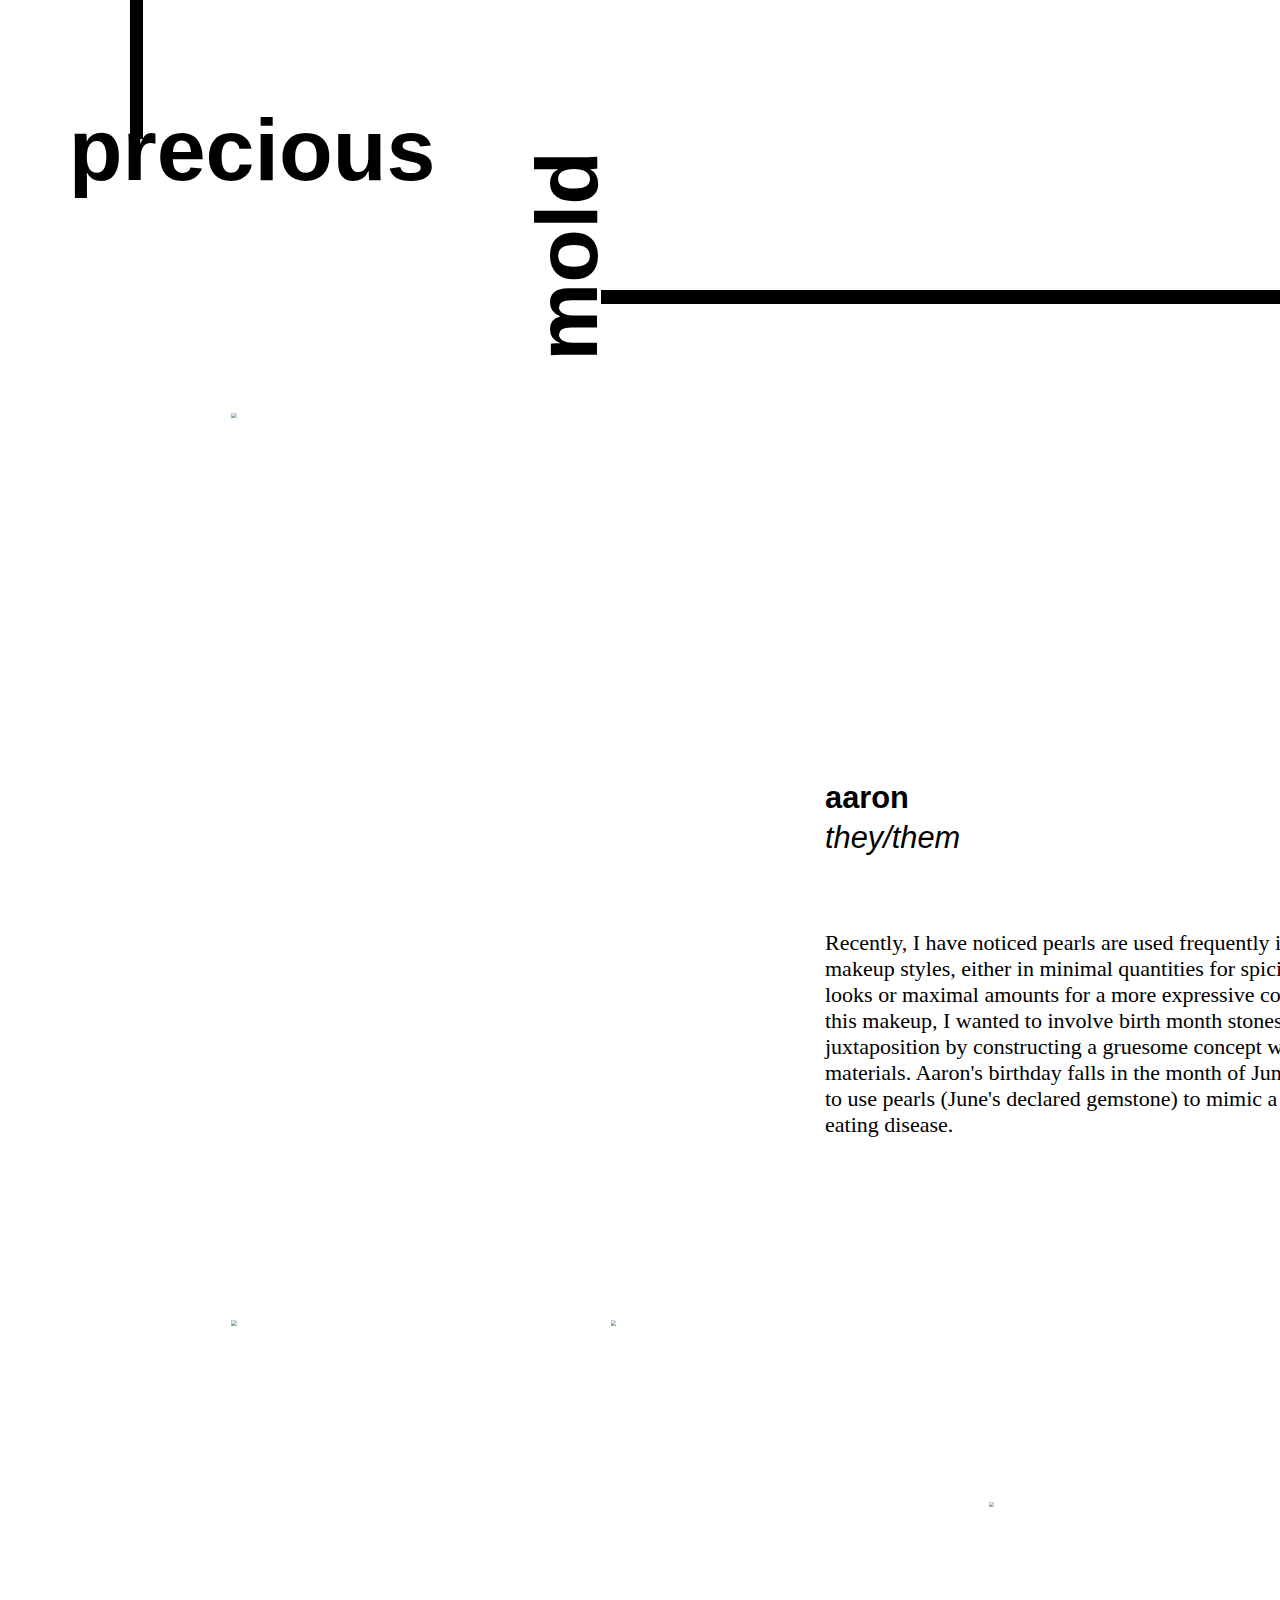
==== aaron.html @ 20e6cfc2 "Add files via upload" ====
<!DOCTYPE html>
<html>
	<head>
		<link rel="stylesheet" href="jaidyn.css">
	</head>

	<body>


		<div class="paragraph">
			<img src="file:///Users/obiomaogbonna/Desktop/final/aaron.JPG" id="image1">	
			<h1 id="prescious">precious<h1>
			<h2 id="mold">mold</h2>
			<div class="text">
				<h3>aaron </h3>
				<h4>they/them</h4>

				<p>
			     Recently, I have noticed pearls are used frequently in various makeup styles, either in minimal quantities for spicing up simple looks or maximal amounts for a more expressive composition. For this makeup, I wanted to involve birth month stones and create a juxtaposition by constructing a gruesome concept with beautiful materials. Aaron's birthday falls in the month of June, so I decided to use pearls (June's declared gemstone) to mimic a moldy flesh-eating disease.
				</p>
			</div>
		</div>

		<div id="vertical-line2"></div>
		<div id="horizontal-line2"></div>

	<img src="file:///Users/obiomaogbonna/Desktop/final/aaron1.JPG" class="image2">
	<img src="file:///Users/obiomaogbonna/Desktop/final/aaron2.JPG" class="image3">
	<img src="file:///Users/obiomaogbonna/Desktop/final/aaron3.JPG" class="image4">
	<img src="file:///Users/obiomaogbonna/Desktop/final/aaron4.JPG" class="image5">
	<img src="file:///Users/obiomaogbonna/Desktop/final/aaron5.JPG" class="image6">
	<img src="file:///Users/obiomaogbonna/Desktop/final/aaron6.JPG" class="image7">
	<img src="file:///Users/obiomaogbonna/Desktop/final/aaron7.JPG" class="image8">
	<img src="file:///Users/obiomaogbonna/Desktop/final/aaron8.JPG" class="image9">
	<img src="file:///Users/obiomaogbonna/Desktop/final/aaron9.JPG" class="image10">
	<img src="file:///Users/obiomaogbonna/Desktop/final/aaron10.JPG" class="image11">
	<img src="file:///Users/obiomaogbonna/Desktop/final/aaron13.JPG" class="image12">
	
	

	</body>
</html>
---- jaidyn.css ----
body {

    padding: 0px;
}


html {
	zoom: 33%;
}

.paragraph {
 	width: 600px;
 	height: 900px;
}

.text{
	position: absolute;
	width: 2500px;
	top: 2300px;
	left: 2500px;
}

.paragraph img{
	width: 100%;
	height: 100%;
	object-fit: cover;
}

#iridescent{
	position:absolute;
	padding-top: 100px;
	padding-left: 200px;
    font-family: "Inter", sans-serif;
    font-size: 200pt;
    font-weight: bold;
}

#tears{
	padding-top: 400px;
	position: absolute;
	left: 1255px;
	top: 350px;
	padding-left: 0px;
    font-family: "Inter", sans-serif;
    font-size: 200pt;
    font-weight: bold;
    transform: rotate(180deg);	

}

#prescious{
	position:absolute;
	padding-top: 100px;
	padding-left: 200px;
    font-family: "Inter", sans-serif;
    font-size: 200pt;
    font-weight: bold;
}

#mold{
	padding-top: 400px;
	position: absolute;
	left: 1200px;
	top: 200px;
	padding-left: 0px;
    font-family: "Inter", sans-serif;
    font-size: 200pt;
    font-weight: bold;
    transform: rotate(270deg);	
}

#prescious{
	position:absolute;
	padding-top: 100px;
	padding-left: 200px;
    font-family: "Inter", sans-serif;
    font-size: 200pt;
    font-weight: bold;
}

#shades{
	position:absolute;
	padding-top: 100px;
	padding-left: 200px;
    font-family: "Inter", sans-serif;
    font-size: 200pt;
    font-weight: bold;
 }

#ofgrey{
	padding-top: 400px;
	position: absolute;
	left: 1255px;
	top: 380px;
	padding-left: 0px;
    font-family: "Inter", sans-serif;
    font-size: 200pt;
    font-weight: bold;
    transform: rotate(180deg);	
 }

 #chromatic{
	position:absolute;
	padding-top: 100px;
	padding-left: 200px;
    font-family: "Inter", sans-serif;
    font-size: 200pt;
    font-weight: bold;
}

#blocks{
	padding-top: 400px;
	position: absolute;
	left: 1255px;
	top: 350px;
	padding-left: 0px;
    font-family: "Inter", sans-serif;
    font-size: 200pt;
    font-weight: bold;
    transform: rotate(180deg);	
  }

 #complimentary{
	position:absolute;
	padding-top: 100px;
	padding-left: 200px;
    font-family: "Inter", sans-serif;
    font-size: 200pt;
    font-weight: bold;
}

#compliments{
	padding-top: 400px;
	position: absolute;
	left: 1255px;
	top: 350px;
	padding-left: 0px;
    font-family: "Inter", sans-serif;
    font-size: 200pt;
    font-weight: bold;
    transform: rotate(180deg);	
  }

 #thewalking{
	position:absolute;
	padding-top: 100px;
	padding-left: 200px;
    font-family: "Inter", sans-serif;
    font-size: 200pt;
    font-weight: bold;
}

#thread{
	padding-top: 400px;
	position: absolute;
	left: 1230px;
	top: 350px;
	padding-left: 0px;
    font-family: "Inter", sans-serif;
    font-size: 200pt;
    font-weight: bold;
    transform: rotate(180deg);	
  }

#vertical-line{
	background-color: black;
	height:400px;
	width: 41px;
	position: absolute;
	top: 0px;
	left:573.6px;
}

#horizontal-line{
	background-color: black;
	height:31px;
	width: 3500px;
	position: absolute;
	top: 750px;
	left:1920px;
}

#vertical-line2{
	background-color: black;
	height:420px;
	width: 39.7px;
	position: absolute;
	top: 0px;
	left: 393px;
}

#horizontal-line2{
	background-color: black;
	height:41.3px;
	width: 3500px;
	position: absolute;
	top: 879px;
	left:1820px;
}

#vertical-line3{
	background-color: black;
	height:420px;
	width: 42px;
	position: absolute;
	top: 0px;
	left: 511px;
}

#horizontal-line3{
	background-color: black;
	height:33px;
	width: 3500px;
	position: absolute;
	top: 780px;
	left:2093px;
}

#vertical-line4{
	background-color: black;
	height:420px;
	width: 40.3px;
	position: absolute;
	top: 0px;
	left: 547px;
}

#horizontal-line4{
	background-color: black;
	height:33px;
	width: 3500px;
	position: absolute;
	top: 797px;
	left:2093px;
}

#vertical-line6{
	background-color: black;
	height:420px;
	width: 41.5px;
	position: absolute;
	top: 0px;
	left: 1099px;
}

#horizontal-line6{
	background-color: black;
	height:32px;
	width: 3500px;
	position: absolute;
	top: 749.244px;
	left:2082px;

}
.text p{
	font-size: 50pt;
	font-family: "Baskerville", serif;
	position: absolute;
	top: 450px;
	padding-right: 700px;
}

.text h3{
	font-family: "Inter", sans-serif;
	font-size: 70pt;
	font-weight: bold;
	position: absolute;
	top: -30px;
}

.text h4{
	font-family: "Inter", sans-serif;
	font-size: 70pt;
	font-weight: lighter;
	font-style: italic;
	position: absolute;
	top: 60px;
}

#image1{
	height:2250px;
	width:1500px;
	position: absolute;
	top: 0px;
	left: 0px;
	padding-left:700px;
	padding-top: 1250px;
}



.image2 {
	height:1100px;
	width:1100px;
	position: absolute;
	top: 4000px;
	left: 0px;
	padding-left:700px;
}

.image3 {
	height:1650px;
	width:1100px;
	position: absolute;
	top: 4000px;
	left: 0px;
	padding-left:1850px;
}

.image4 {
	height:1100px;
	width:1650px;
	position: absolute;
	top: 4550px;
	left: 0px;
	padding-left:2996px;
}

.image5 {
	height:1650px;
	width:1100px;
	position: absolute;
	top: 5148px;
	left: 0px;
	padding-left:700px;
}

.image6 {
	height:1100px;
	width:1650px;
	position: absolute;
	top: 5698px;
	left: 0px;
	padding-left:1848px;
}

.image7 {
	height:1650px;
	width:1100px;
	position: absolute;
	top: 5698px;
	left: 0px;
	padding-left:3546px;
}


.image8 {
	height:1100px;
	width:1100px;
	position: absolute;
	top: 6846px;
	left: 0px;
	padding-left:1252px;
}
.image9 {
	height:1650px;
	width:1100px;
	position: absolute;
	top: 6846px;
	left: 0px;
	padding-left:2400px;
}

.image10 {
	height:1100px;
	width:1100px;
	position: absolute;
	top: 7396px;
	left: 0px;
	padding-left:3546px;
}

.image11 {
	height:1650px;
	width:1100px;
	position: absolute;
	top: 7994px;
	left: 0px;
	padding-left:1252px;
}


.image12 {
	height:1100px;
	width:1650px;
	position: absolute;
	top: 8544px;
	left: 0px;
	padding-left:2400px;
	padding-bottom: 500px;
}
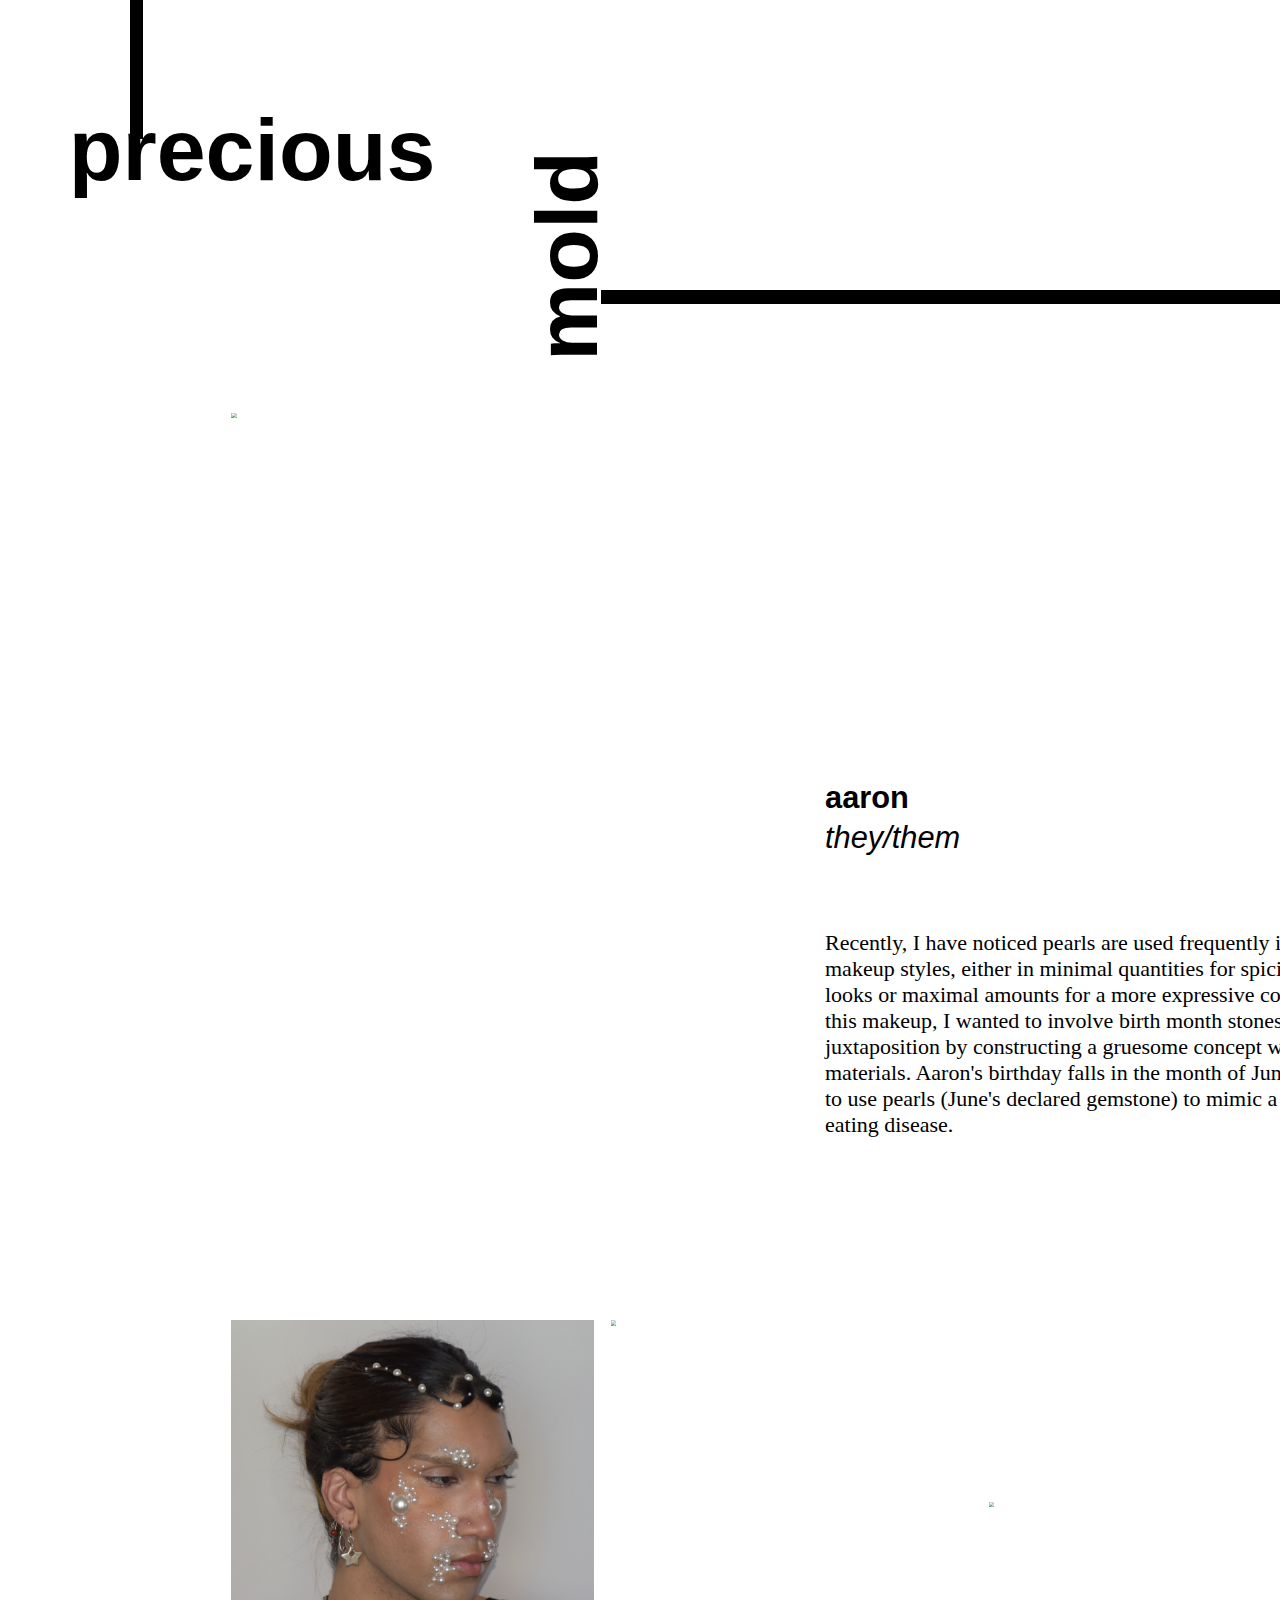
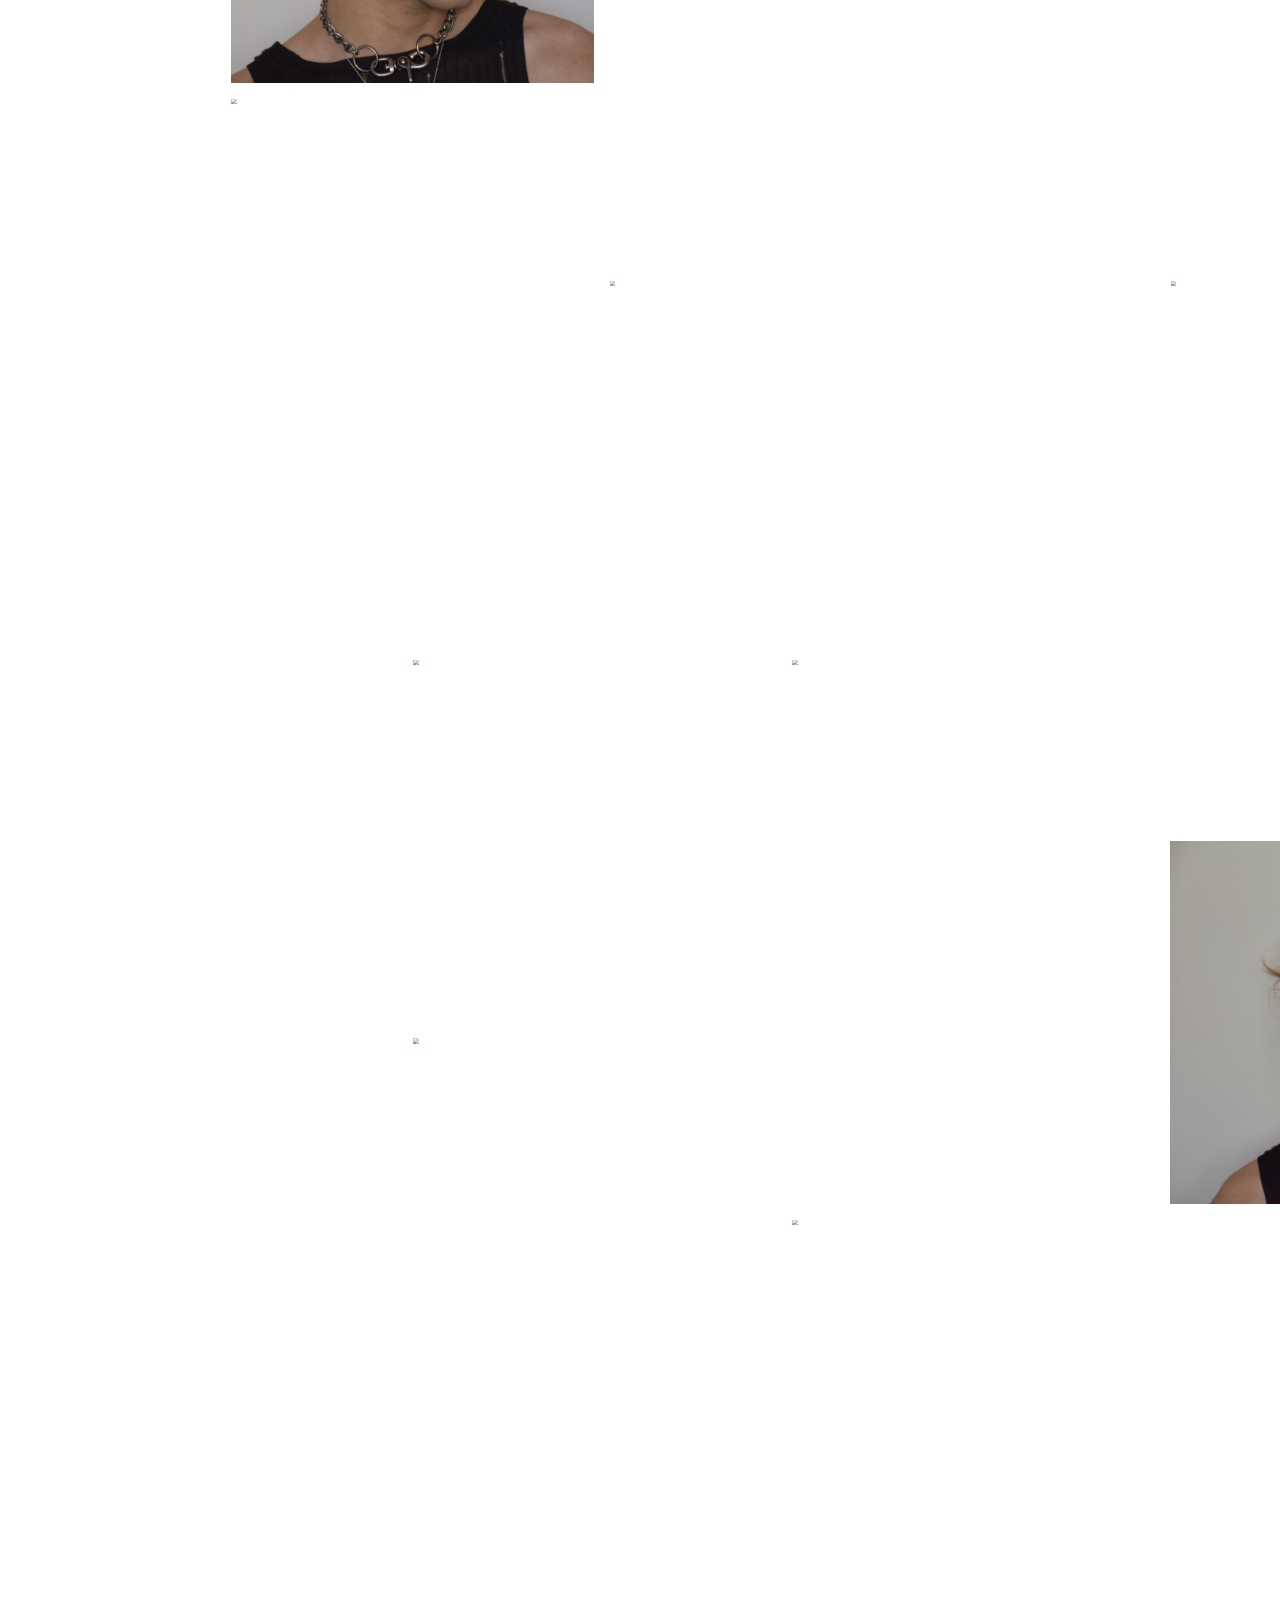
==== commit b0bd4864: "Update aaron.html" ====
--- a/aaron.html
+++ b/aaron.html
@@ -8,7 +8,7 @@
 
 
 		<div class="paragraph">
-			<img src="file:///Users/obiomaogbonna/Desktop/final/aaron.JPG" id="image1">	
+			<img src="aaron.JPG" id="image1">	
 			<h1 id="prescious">precious<h1>
 			<h2 id="mold">mold</h2>
 			<div class="text">
@@ -24,19 +24,19 @@
 		<div id="vertical-line2"></div>
 		<div id="horizontal-line2"></div>
 
-	<img src="file:///Users/obiomaogbonna/Desktop/final/aaron1.JPG" class="image2">
-	<img src="file:///Users/obiomaogbonna/Desktop/final/aaron2.JPG" class="image3">
-	<img src="file:///Users/obiomaogbonna/Desktop/final/aaron3.JPG" class="image4">
-	<img src="file:///Users/obiomaogbonna/Desktop/final/aaron4.JPG" class="image5">
-	<img src="file:///Users/obiomaogbonna/Desktop/final/aaron5.JPG" class="image6">
-	<img src="file:///Users/obiomaogbonna/Desktop/final/aaron6.JPG" class="image7">
-	<img src="file:///Users/obiomaogbonna/Desktop/final/aaron7.JPG" class="image8">
-	<img src="file:///Users/obiomaogbonna/Desktop/final/aaron8.JPG" class="image9">
-	<img src="file:///Users/obiomaogbonna/Desktop/final/aaron9.JPG" class="image10">
-	<img src="file:///Users/obiomaogbonna/Desktop/final/aaron10.JPG" class="image11">
-	<img src="file:///Users/obiomaogbonna/Desktop/final/aaron13.JPG" class="image12">
+	<img src="aaron1.JPG" class="image2">
+	<img src="aaron2.JPG" class="image3">
+	<img src="aaron3.JPG" class="image4">
+	<img src="aaron4.JPG" class="image5">
+	<img src="aaron5.JPG" class="image6">
+	<img src="aaron6.JPG" class="image7">
+	<img src="aaron7.JPG" class="image8">
+	<img src="aaron8.JPG" class="image9">
+	<img src="aaron9.JPG" class="image10">
+	<img src="aaron10.JPG" class="image11">
+	<img src="aaron13.JPG" class="image12">
 	
 	
 
 	</body>
-</html>+</html>
